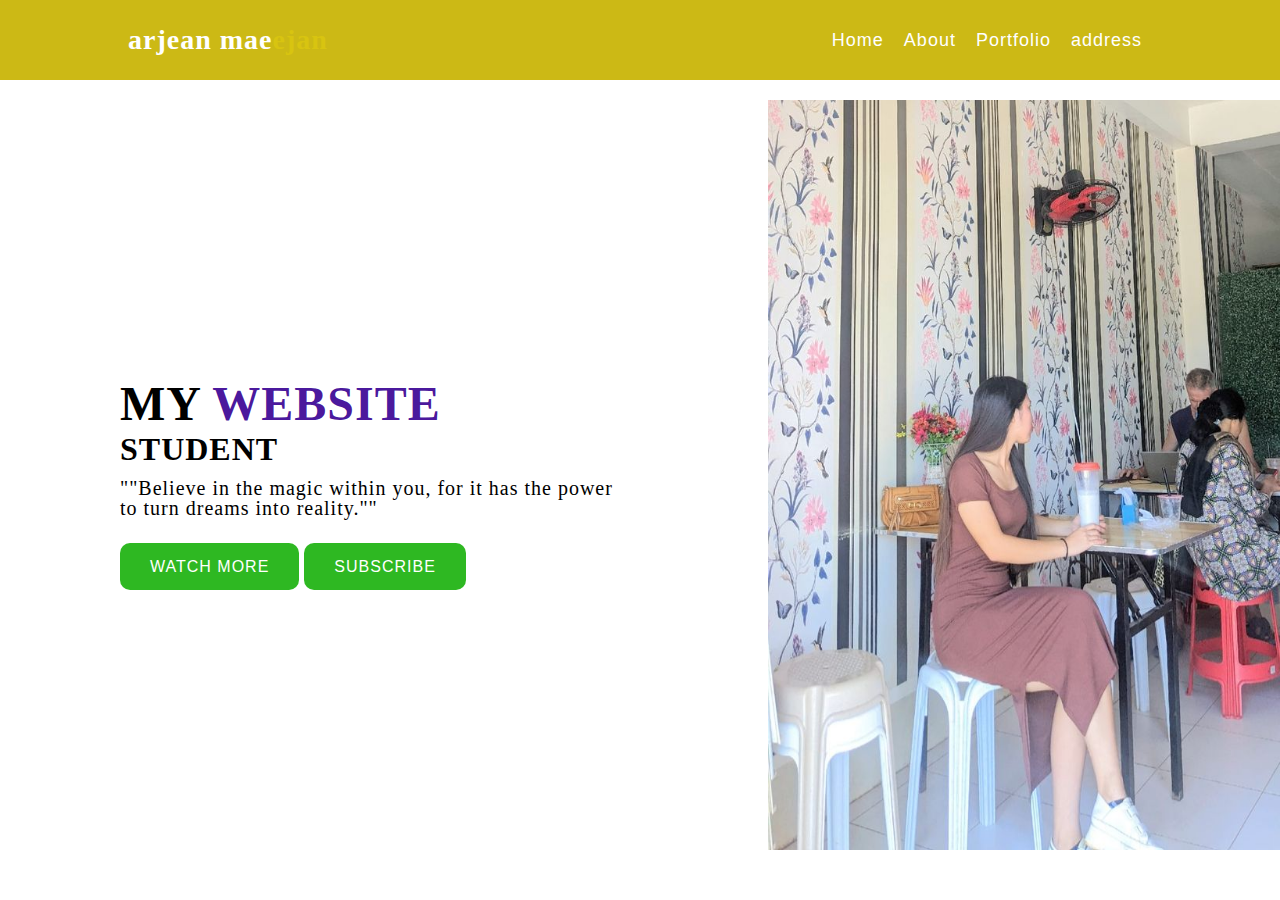
==== index.html @ 325085ad "Add files via upload" ====
<!DOCTYPE html>
<html lang="en">
<head>
     <meta charset="UTF-8">
    <meta name="viewport" content="width=device-width, initial--scale=1.0">
    <link rel="stylesheet" href="style.css">
    <title>MY WEBSITE</title> 
</head>
<body>
    <header>
        <div class="container">
            <div class="logo">arjean mae<span>ejan</span></div>
            <ul class="nav">
                <li class="nav-item"><a href="#" class="nav-link">Home</a></li>
                <li class="nav-item"><a href="about.html" class="nav-link">About</a></li>
                <li class="nav-item"><a href="profile.html" class="nav-link">Portfolio</a></li>
            
            
                <li class="nav-item"><a href="address.html" class="nav-link">address</a></li>
        </div>
    </header>
    <div class="main">
        <div class="content"> <h2> MY <span>WEBSITE</span></h2>
        <h3>STUDENT</h3>
        <p>""Believe in the magic within you, for it has the power to turn dreams into reality.""</p>
        <div class="btn-group">
            <a href="#">WATCH MORE</a>
            <a href="#">SUBSCRIBE</a>
        </div>
    </div>
    </div>
</body>
</html>
</html>
---- style.css ----
*{
    margin: 0;
    padding: 0;
    box-sizing: border-box;
}
a{
    text-decoration: none;
}
ul li{
    list-style: none;
}
header{
    background: rgba(201, 181, 8, 0.95);
    width: 100%;
}
.container{
    margin: auto 10%;
    height: 80px;
    display: flex;
    justify-content: space-between;
    align-items: center;
    color: #fff;
}
.container .logo{
    font-size: 28px;
    letter-spacing: 1px;
    font-weight: 700;
    font-family: Georgia, 'Times New Roman', Times, serif;
    cursor: pointer;
}
.container .logo span{
    color: #d8c410;
}
.container .nav{
    display: flex;
}
.nav .nav-item{
    margin: auto 10px;
    font-size: 18px;
    font-weight: 400;
    letter-spacing: 1px;
    font-family: Arial, Helvetica, sans-serif;
}
.nav .nav-item .nav-link{
    color: #fff;
}
.nav .nav-item .nav-link:hover{
    color: #15922a;
}
.container .button{
    border: 2px solid #d46b14;
    border-radius: 10px;
    padding: 8px 20px;
    color: #af7114;
    letter-spacing: 1px;
    font-family: Arial, Helvetica, sans-serif;
}
.container .button:hover{
    background: #0f0f0f;
    color: #fff;
    transition: all 0.5s ease-in;
}
.main{
    height: 87.9vh;
    background-image: url(ejan.jpg);
    background-position: right;
    background-size: 40%;
    background-repeat: no-repeat;
    display: flex;
    align-items: center;
    padding: 0 100px 0 120px;
}
.main .content{
    max-width: 500px;
    letter-spacing: 1px;
}
.content h2{
    font-size: 3em;
}
.content h2 span{
    color: rgba(64, 10, 151, 0.95);
}
.content h3{
    font-size: 2em;
}
.content p{
    padding: 10px 0 40px 0;
    line-height: 20px;
    font-size: 20px;
}
.content .btn-group a{
    color: #fff;
    padding: 15px 30px;
    background-color: rgba(35, 180, 22, 0.95);
    border-radius: 10px;
    font-weight: 500;
    font-family: Arial, Helvetica, sans-serif;
}
.content .btn-group a:hover{
    background-color: #4b25f5;
    transition: all 0.5s ease-in;
}
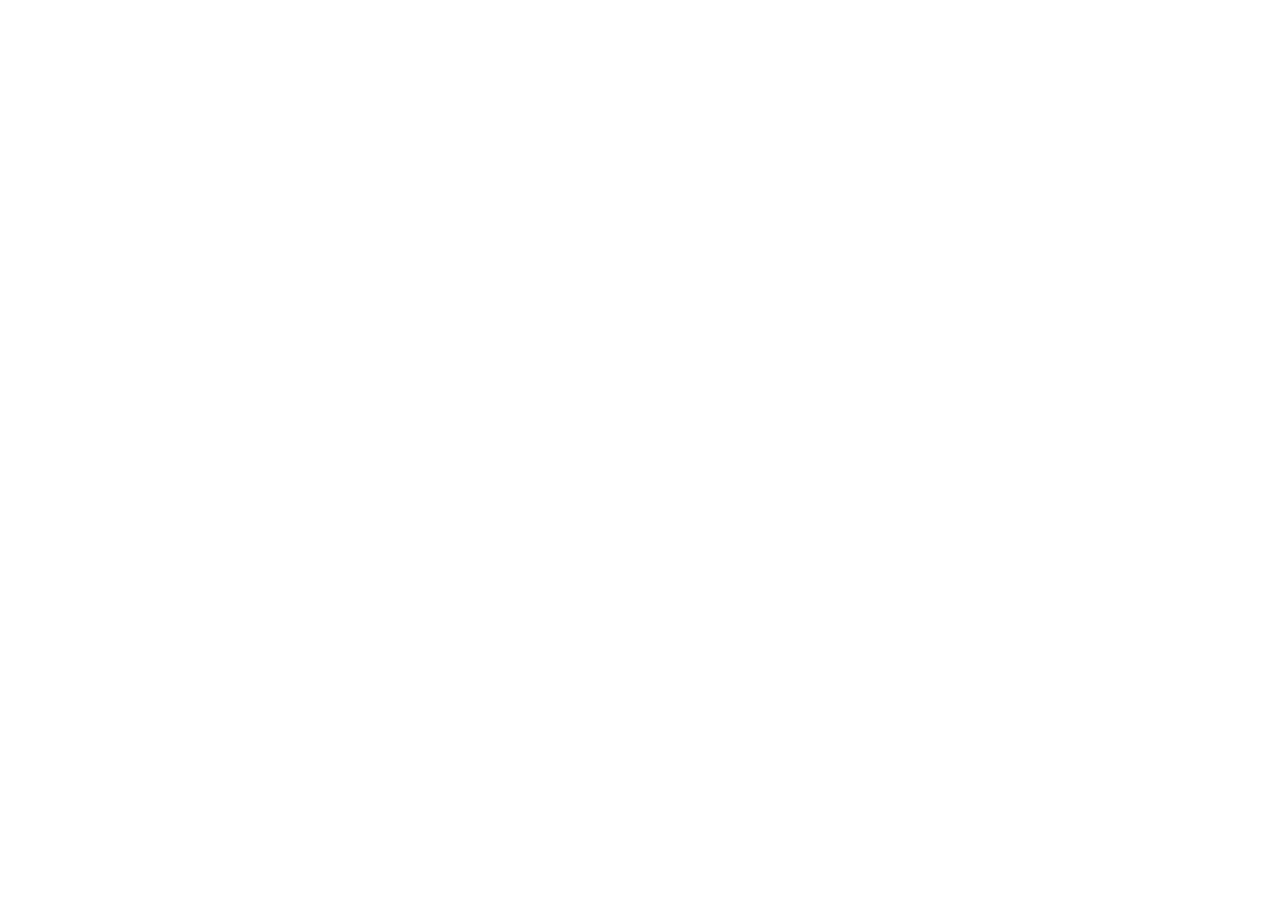
==== commit 88394d28: "Update index.html" ====
--- a/index.html
+++ b/index.html
@@ -1,34 +1,44 @@
-<!DOCTYPE html>
 <html lang="en">
 <head>
-     <meta charset="UTF-8">
-    <meta name="viewport" content="width=device-width, initial--scale=1.0">
-    <link rel="stylesheet" href="style.css">
-    <title>MY WEBSITE</title> 
+    <meta charset="UTF-8">
+    <meta name="viewport" content="width=device"width.
+     initial="scale=0.0">
+     <title>Personal Portfolio Website | Code Master</title>
+     <link rel="stylesheet" href="style.css">
 </head>
-<body>
-    <header>
-        <div class="container">
-            <div class="logo">arjean mae<span>ejan</span></div>
-            <ul class="nav">
-                <li class="nav-item"><a href="#" class="nav-link">Home</a></li>
-                <li class="nav-item"><a href="about.html" class="nav-link">About</a></li>
-                <li class="nav-item"><a href="profile.html" class="nav-link">Portfolio</a></li>
-            
-            
-                <li class="nav-item"><a href="address.html" class="nav-link">address</a></li>
+</body>
+    <div class="container">
+        <div class="box">
+            <nav>
+                
+                <ul>
+                    <li><a href="#">HOME</a></li>
+                    <li><a href="about.html">ABOUT</a> </a></li>
+                    <li><a href="profile.html">PROFILE</a></li>
+                    <li><a href="address.html">ADDRESS</a></li>
+                    
+                </ul>
+            </nav>
+            <div class="content">
+                <div class="section-1">
+                     <h1>Hi I am ARJEAN</h1>
+                     <h3>my personal website</h3>
+                     <p>"Believe in the magic within you, for it has the power to turn dreams into reality."</p>
+                     
+                </div>
+                <div class="section-2">
+                    <img src="">
+                </div>
+                <div class="secial">
+                    <a href="#" class="fa-brands
+                    fa-facebook-f"></i></a>
+                    <a href="#"><i class="fa-brands
+                    fa-instagram"></i></a>
+                    <a href="#"><i class="fa-brands
+                    fa-twitter"></i></a>
+                </div>
+            </div>
         </div>
-    </header>
-    <div class="main">
-        <div class="content"> <h2> MY <span>WEBSITE</span></h2>
-        <h3>STUDENT</h3>
-        <p>""Believe in the magic within you, for it has the power to turn dreams into reality.""</p>
-        <div class="btn-group">
-            <a href="#">WATCH MORE</a>
-            <a href="#">SUBSCRIBE</a>
-        </div>
-    </div>
     </div>
 </body>
 </html>
-</html>